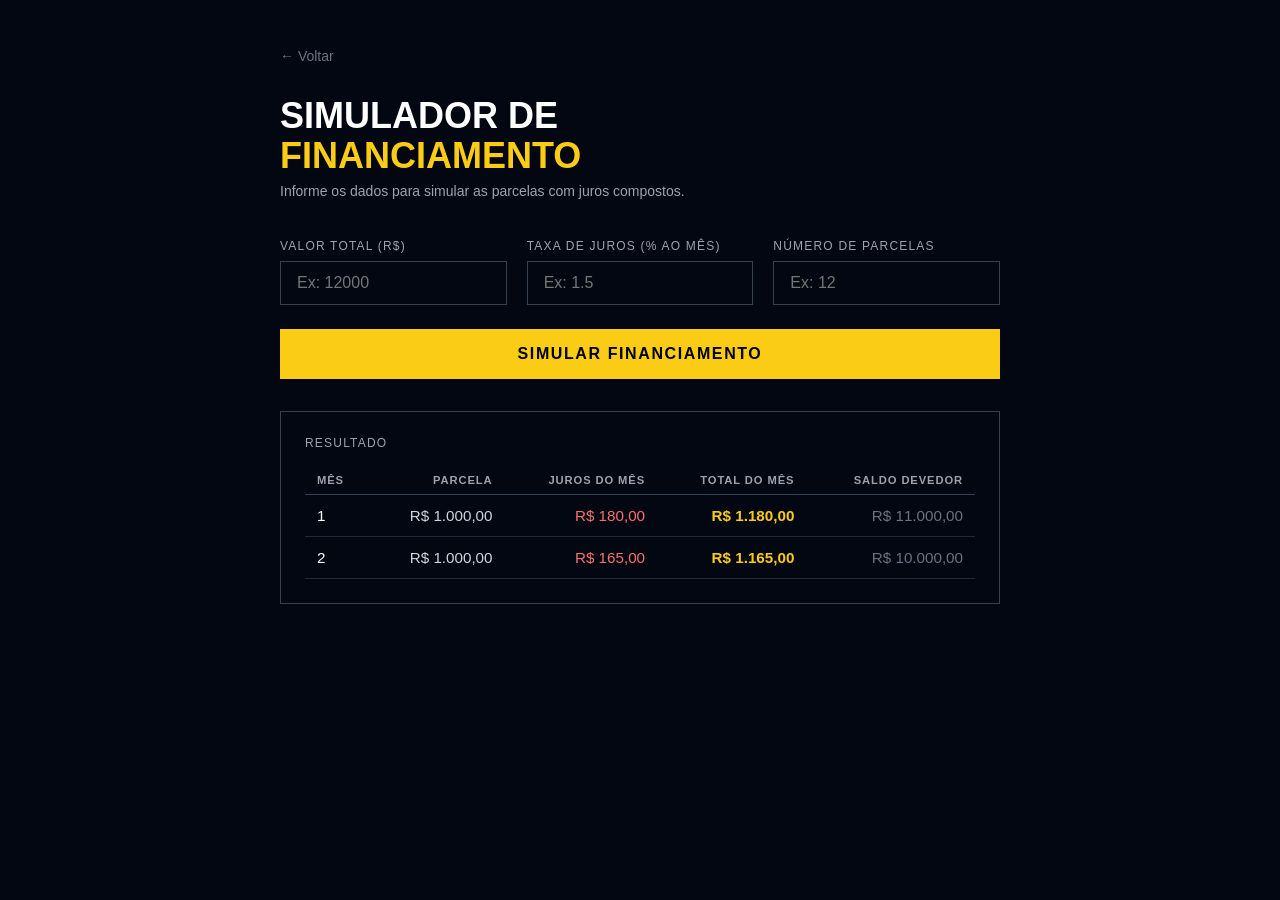
==== 07-financiamento/index.html @ 4a47425f "ADICIONANDO EXERCICIO 05" ====
<!DOCTYPE html>
<html lang="pt-BR">
<head>
  <meta charset="UTF-8"/>
  <meta name="viewport" content="width=device-width, initial-scale=1.0"/>
  <title>Simulador de Financiamento</title>
  <link rel="stylesheet" href="./script.js">
  <link rel="stylesheet" href="./style.css"/>
</head>
<body>

  <div class="container">

    <a href="../index.html">← Voltar</a>

    <h1>Simulador de<br><span>Financiamento</span></h1>
    <p>Informe os dados para simular as parcelas com juros compostos.</p>

    <div class="grid">
      <div class="campo">
        <label>Valor Total (R$)</label>
        <input type="number" placeholder="Ex: 12000"/>
      </div>
      <div class="campo">
        <label>Taxa de Juros (% ao mês)</label>
        <input type="number" placeholder="Ex: 1.5" step="0.1"/>
      </div>
      <div class="campo">
        <label>Número de Parcelas</label>
        <input type="number" placeholder="Ex: 12"/>
      </div>
    </div>

    <button>Simular Financiamento</button>

    <div class="resultado">
      <p class="resultado-titulo">Resultado</p>
      <div class="tabela-wrapper">
        <table>
          <thead>
            <tr>
              <th>Mês</th>
              <th>Parcela</th>
              <th>Juros do Mês</th>
              <th>Total do Mês</th>
              <th>Saldo Devedor</th>
            </tr>
          </thead>
          <tbody>
            <tr>
              <td>1</td>
              <td class="col-parcela">R$ 1.000,00</td>
              <td class="col-juros">R$ 180,00</td>
              <td class="col-total">R$ 1.180,00</td>
              <td class="col-saldo">R$ 11.000,00</td>
            </tr>
            <tr>
              <td>2</td>
              <td class="col-parcela">R$ 1.000,00</td>
              <td class="col-juros">R$ 165,00</td>
              <td class="col-total">R$ 1.165,00</td>
              <td class="col-saldo">R$ 10.000,00</td>
            </tr>
          </tbody>
        </table>
      </div>
    </div>

  </div>

</body>
</html>
---- 07-financiamento/style.css ----
* {
  box-sizing: border-box;
  margin: 0;
  padding: 0;
}

/* Chrome, Safari, Edge, Opera */
input::-webkit-outer-spin-button,
input::-webkit-inner-spin-button {
  -webkit-appearance: none;
  margin: 0;
}

/* Firefox */
input[type=number] {
  -moz-appearance: textfield;
}

body {
  background-color: #030712;
  font-family: sans-serif;
  display: flex;
  justify-content: center;
  padding: 48px 24px;
}

.container {
  width: 100%;
  max-width: 720px;
}

a {
  color: #6b7280;
  font-size: 0.875rem;
  text-decoration: none;
  display: block;
  margin-bottom: 32px;
}

a:hover {
  color: #facc15;
}

h1 {
  color: white;
  font-size: 2.25rem;
  font-weight: 900;
  text-transform: uppercase;
  line-height: 1.1;
  margin-bottom: 8px;
}

h1 span {
  color: #facc15;
}

p {
  color: #9ca3af;
  font-size: 0.875rem;
  margin-bottom: 40px;
}

.grid {
  display: grid;
  grid-template-columns: 1fr 1fr 1fr;
  gap: 20px;
  margin-bottom: 24px;
}

label {
  display: block;
  color: #9ca3af;
  font-size: 0.75rem;
  text-transform: uppercase;
  letter-spacing: 0.1em;
  margin-bottom: 8px;
}

input {
  width: 100%;
  background: transparent;
  border: 1px solid #374151;
  color: white;
  font-size: 1rem;
  padding: 12px 16px;
  outline: none;
}

input:focus {
  border-color: #facc15;
}

button {
  width: 100%;
  background: #facc15;
  color: #000;
  font-weight: 900;
  font-size: 1rem;
  padding: 16px;
  text-transform: uppercase;
  letter-spacing: 0.1em;
  border: none;
  cursor: pointer;
  margin-bottom: 32px;
}

button:hover {
  background: #fde047;
}

.resultado {
  border: 1px solid #374151;
  padding: 24px;
}

.resultado-titulo {
  color: #9ca3af;
  font-size: 0.75rem;
  text-transform: uppercase;
  letter-spacing: 0.1em;
  margin-bottom: 16px;
}

.tabela-wrapper {
  overflow-x: auto;
}

table {
  width: 100%;
  border-collapse: collapse;
  color: white;
  min-width: 520px;
}

thead tr {
  border-bottom: 1px solid #374151;
}

thead th {
  color: #9ca3af;
  font-size: 0.7rem;
  text-transform: uppercase;
  letter-spacing: 0.08em;
  padding: 8px 12px;
  text-align: left;
}

thead th:not(:first-child) {
  text-align: right;
}

tbody tr {
  border-bottom: 1px solid #1f2937;
}

tbody td {
  padding: 12px;
  font-size: 0.95rem;
}

tbody td:not(:first-child) {
  text-align: right;
}

.col-parcela { color: #d1d5db; }
.col-juros   { color: #f87171; }
.col-total   { color: #facc15; font-weight: 700; }
.col-saldo   { color: #6b7280; }
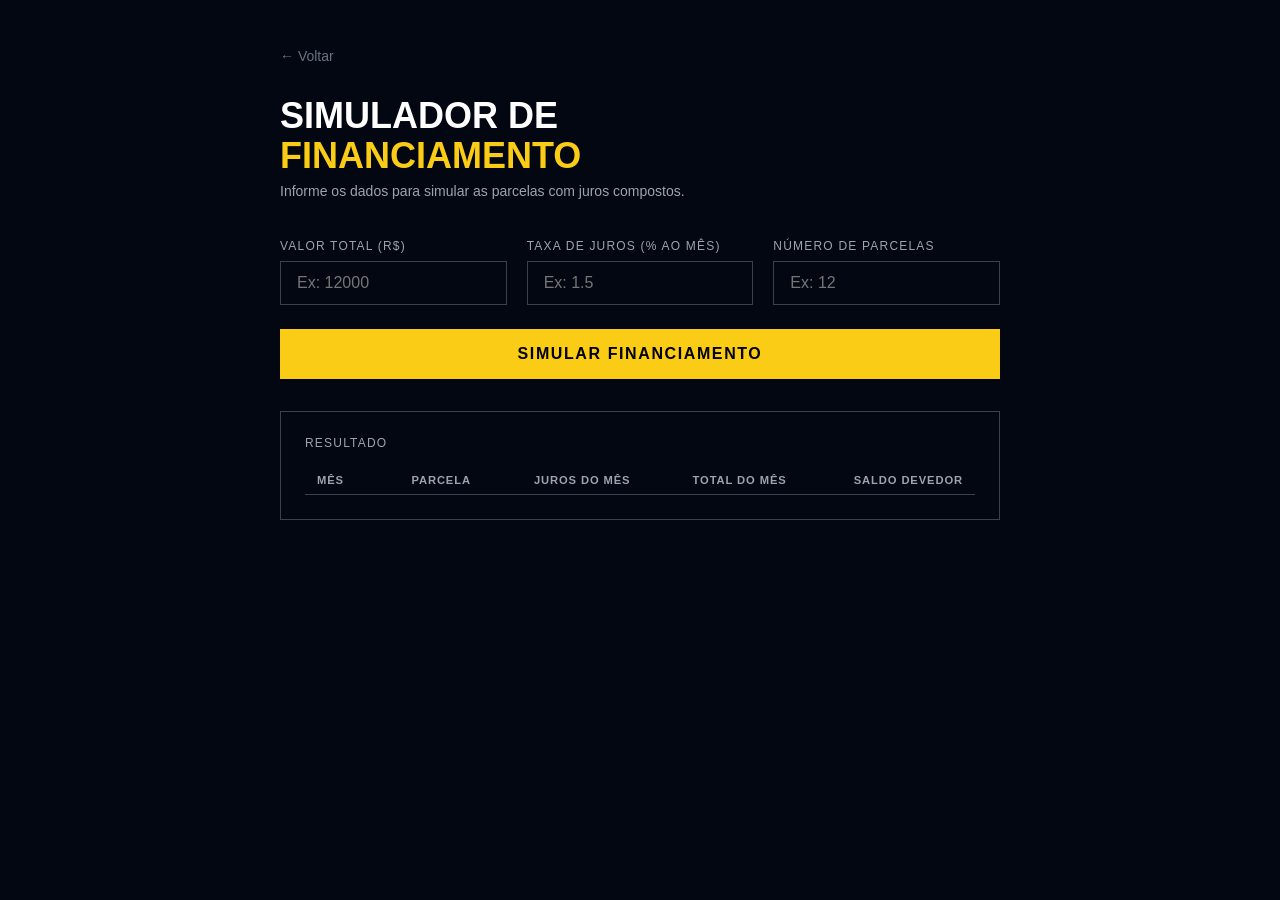
==== commit 4240f707: "Finalizando projeto" ====
--- a/07-financiamento/index.html
+++ b/07-financiamento/index.html
@@ -19,19 +19,19 @@
     <div class="grid">
       <div class="campo">
         <label>Valor Total (R$)</label>
-        <input type="number" placeholder="Ex: 12000"/>
+        <input type="number" id="valorTotal" placeholder="Ex: 12000"/>
       </div>
       <div class="campo">
         <label>Taxa de Juros (% ao mês)</label>
-        <input type="number" placeholder="Ex: 1.5" step="0.1"/>
+        <input type="number" id="taxaJuros" placeholder="Ex: 1.5" step="0.1"/>
       </div>
       <div class="campo">
         <label>Número de Parcelas</label>
-        <input type="number" placeholder="Ex: 12"/>
+        <input type="number" id="parcelas" placeholder="Ex: 12"/>
       </div>
     </div>
 
-    <button>Simular Financiamento</button>
+    <button id="btnSimular">Simular Financiamento</button>
 
     <div class="resultado">
       <p class="resultado-titulo">Resultado</p>
@@ -46,21 +46,8 @@
               <th>Saldo Devedor</th>
             </tr>
           </thead>
-          <tbody>
-            <tr>
-              <td>1</td>
-              <td class="col-parcela">R$ 1.000,00</td>
-              <td class="col-juros">R$ 180,00</td>
-              <td class="col-total">R$ 1.180,00</td>
-              <td class="col-saldo">R$ 11.000,00</td>
-            </tr>
-            <tr>
-              <td>2</td>
-              <td class="col-parcela">R$ 1.000,00</td>
-              <td class="col-juros">R$ 165,00</td>
-              <td class="col-total">R$ 1.165,00</td>
-              <td class="col-saldo">R$ 10.000,00</td>
-            </tr>
+          <tbody id="tabelaResultado"></tbody>
+
           </tbody>
         </table>
       </div>
@@ -68,5 +55,6 @@
 
   </div>
 
+  <script type="module" src="./script.js"></script>
 </body>
 </html>
